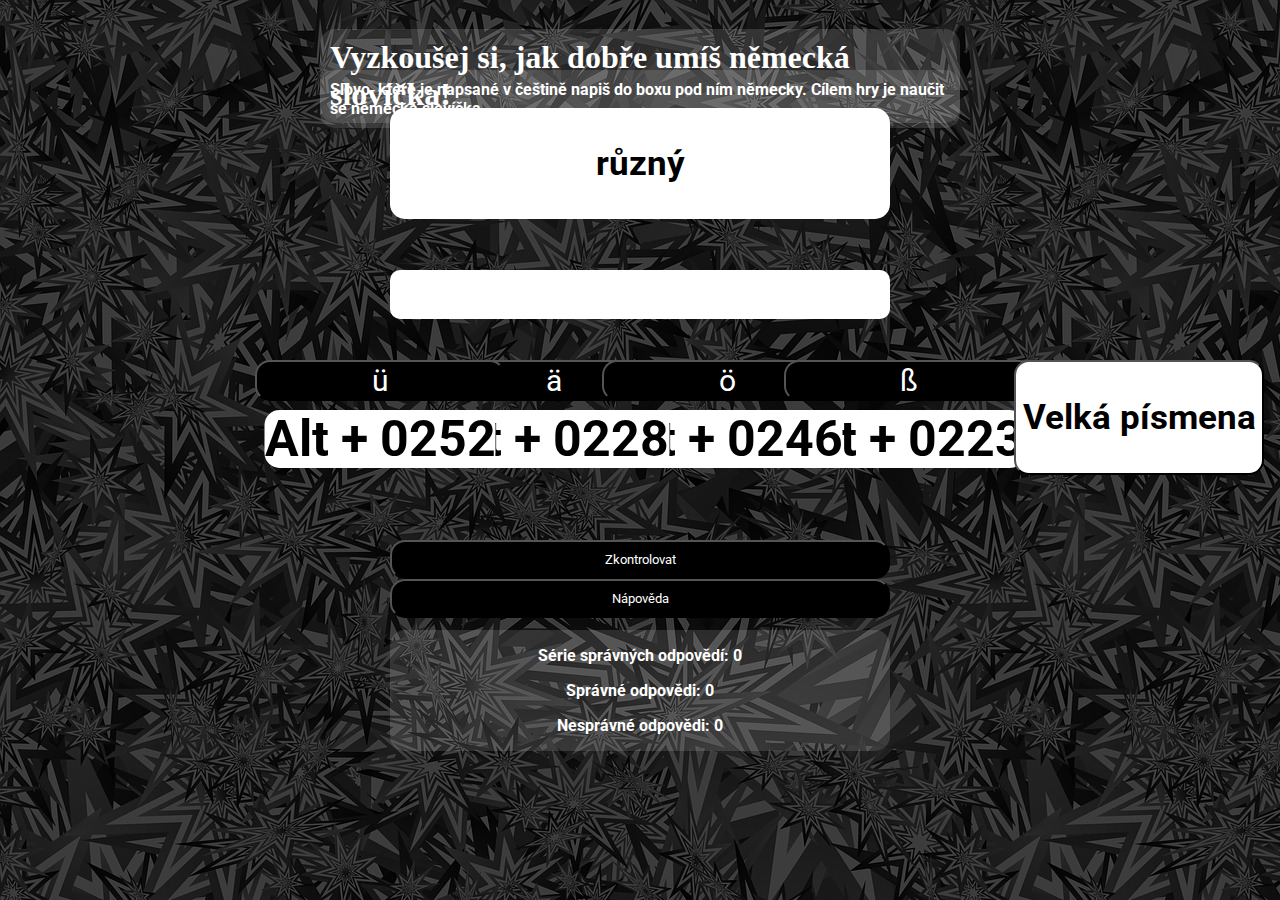
==== slovicka.html @ 40023127 "Add files via upload" ====
<html lang="cs">
<head>
    <meta charset="UTF-8">
    <meta name="viewport" content="width=device-width, initial-scale=1.0">
    <title>NemcinaSlovicka</title>
    <script src="system.js" defer></script>
    <link rel="stylesheet" href="styl.css">
    <link rel="preconnect" href="https://fonts.googleapis.com">
    <link rel="preconnect" href="https://fonts.gstatic.com" crossorigin>
    <link href="https://fonts.googleapis.com/css2?family=Roboto&display=swap" rel="stylesheet">
</head>
<body background="NewBackground.jpg">
    <section class="Top">
        <h1 class="Heading">Vyzkoušej si, jak dobře umíš německá slovíčka!</h1>
    </section>

    <section class="Tutorial">
        <p class="Text" id="Tutorial">Slovo, které je napsané v češtině napiš do boxu pod ním německy. Cílem hry je naučit se německá slovíčka.</p>
    </section>
    
    <section class="GivenWord">
        <p class="Text" id="GivenWord">vzhled</p>
    </section>

    <section class="WordBox">
        <input type="text" id="InputText" class="Text" onfocus=AddFocus() onblur=RemoveFocus()>
    </section>

    <section class="Help">
        <button class="Text EBtn" id="A" onclick=AddA()>ä</button>
        <button class="Text EBtn" id="O" onclick=AddO()>ö</button>
        <button class="Text EBtn" id="U" onclick=AddU()>ü</button>
        <button class="Text EBtn" id="SS" onclick=AddSS()>ß</button>
        <p class="Text ALT" id="AltSS">Alt + 0223</p>
        <p class="Text ALT" id="AltO">Alt + 0246</p>
        <p class="Text ALT" id="AltA">Alt + 0228</p>
        <p class="Text ALT" id="AltU">Alt + 0252</p>

        <button class="Text ALT" id="UpperCase" onclick=UpperCase()>Velká písmena</button>

    </section>

    <section class="Submit">
        <button id="Submit" class="Text" onclick=SubmitAnswer() onmouseenter=HoverEnter() onmouseleave=HoverExit()>Zkontrolovat</button>
        <button id="Hint" class="Text" onclick=GiveHint() onmouseenter=HoverEnter2() onmouseleave=HoverExit2()>Nápověda</button>
    </section>

    <section class="Goals">
        <p class="Text" id="Streak">Série správných odpovědí: 0</p>
        <p class="Text" id="CorrectAnswers">Správné odpovědi: 0</p>
        <p class="Text" id="IncorrectAnswers">Nesprávné odpovědi: 0</p>
    </section>

</body>
</html>
---- styl.css ----
.Heading {
    position: absolute;
    left: 50%;
    transform: translate(-50%);
    color: #ffffff;
    background-color: rgba(255, 255, 255, 0.13);
    padding: 10px;
    border-radius: 15px;
}
#Tutorial {
    position: absolute;
    left: 50%;
    top: 6%;
    transform: translate(-50%);
    color: #ffffff;
    background-color: rgba(255, 255, 255, 0.13);
    padding: 10px;
    border-radius: 15px;
    font-weight: bold;
}
.GivenWord {
    position: absolute;
    left: 50%;
    top: 12%;
    width: 500px;
    text-align: center;
    font-size: 35px;
    font-weight: bold;
    transform: translate(-50%);
    color: #000000;
    background-color: rgb(255, 255, 255);
    border-radius: 15px;
}

.WordBox {
    position: absolute;
    left: 50%;
    top: 30%;
    width: 500px;
    text-align: center;
    font-size: 30px;
    transform: translate(-50%);
    color: #000000;
    background-color: rgb(255, 255, 255);
    border-radius: 15px;
}
#InputText {
    background-color: rgb(255, 255, 255);
    border-radius: 10px;
    padding: 10px;
    border: 0px;
   /* color: rgb(3, 102, 28); */
    color: rgb(0, 0, 0);
    font-size: 25px;
    width: 500px;
}
.Goals {
    position: absolute;
    left: 50%;
    transform: translate(-50%);
    top: 70%;
    background-color: rgba(255, 255, 255, 0.13);
    width: 500px;
    border-radius: 15px;
}
#Streak {
    color: white;
    font-weight: bold;
    text-align: center;
}
#CorrectAnswers {
    color: white;
    font-weight: bold;
    text-align: center;
}
#IncorrectAnswers {
    color: white;
    font-weight: bold;
    text-align: center;
}

.EBtn {
    position: absolute;
    left: 50%;
    top: 40%;
    width: 250px;
    text-align: center;
    font-size: 30px;
    transform: translate(-50%);
    color: #ffffff;
    background-color: rgb(0, 0, 0);
    border-radius: 15px;
}
#A {
    left: 43.25%;
}
#O {
   left: 56.8%;
}
#U {
    left: 29.7%;
}
#SS {
    left: 71%;
}
.ALT {
    background-color: rgb(255, 255, 255);
    text-align: center;
    font-size: 50px;
    border-radius: 15px;
    color: black;
    position: absolute;
    font-weight: bold;
}
#AltSS {
    left: 71%;
    top: 40%;
    transform: translate(-50%);
}
#AltO {
    left: 56.8%;
    top: 40%;
    transform: translate(-50%);
}
#AltA {
    left: 43.25%;
    top: 40%;
    transform: translate(-50%);
}
#AltU {
    left: 29.7%;
    top: 40%;
    transform: translate(-50%);
}
#UpperCase {
    left: 89%;
    top: 40%;
    transform: translate(-50%);
    width: 250px;
    height: 115px;
    font-size: 35px;
}

.Submit {
    position: absolute;
    left: 50%;
    top: 60%;
    width: 500px;
    text-align: center;
    font-size: 30px;
    transform: translate(-50%);
    color: #ffffff;
    background-color: rgba(3, 102, 28, 0);
    border-radius: 15px;
}
#Submit {
    padding: 10px;
    border-radius: 15px;
    color: #ffffff;
    background-color: rgb(0, 0, 0);
    width: 500px;
}
#Hint {
    padding: 10px;
    border-radius: 15px;
    color: #ffffff;
    background-color: rgb(0, 0, 0);
    width: 500px;
}

.Text {
    font-family: Roboto;
}


@media screen and (max-width:1000px) {
    h1{
        font-size: 12px;
        line-height: 20px;
    }
    p{
        font-size: 10px;
        line-height: 20px;
    }
    #Tutorial{
        width: 250px;
    }
    .Heading{
        width: 275px;
    }
    .WordBox{
        top: 30%;
        width: 250px;
    }
    #InputText{
        width: 250px;
    }
    .GivenWord{
        top: 14.7%;
        width: 250px;
    }
    #GivenWord{
        font-size: 25px;
    }
    #A{
        width: 50px;
        aspect-ratio: 1/1;
    }
    #O{
        width: 50px;
        aspect-ratio: 1/1;
    }
    #U{
        width: 50px;
        aspect-ratio: 1/1;
    }
    #SS{
        width: 50px;
        aspect-ratio: 1/1;
    }
    .ALT{
        font-size: 12px;
        width: 50px;
        aspect-ratio: 1/1;
    }
    #AltSS{
        left: 71%;
        top: 45%;
        transform: translate(-50%);
    }
    #AltO{
        left: 56.8%;
        top: 45%;
        transform: translate(-50%);
    }
    #AltA{
        left: 43.25%;
        top: 45%;
        transform: translate(-50%);
    }
    #AltU{
        left: 29.7%;
        top: 45%;
        transform: translate(-50%);
    }
    .Submit{
        width: 250px;
        left: 50%;
    }
    #Submit{
        width: 250px;
    }
    #Hint{
        width: 250px;
    }
    #UpperCase{
        width: 70px;
        height: 50px;
        font-size: 15px;
    }
    .Goals{
        width: 250px;
        font-size: 15px;
    }
}
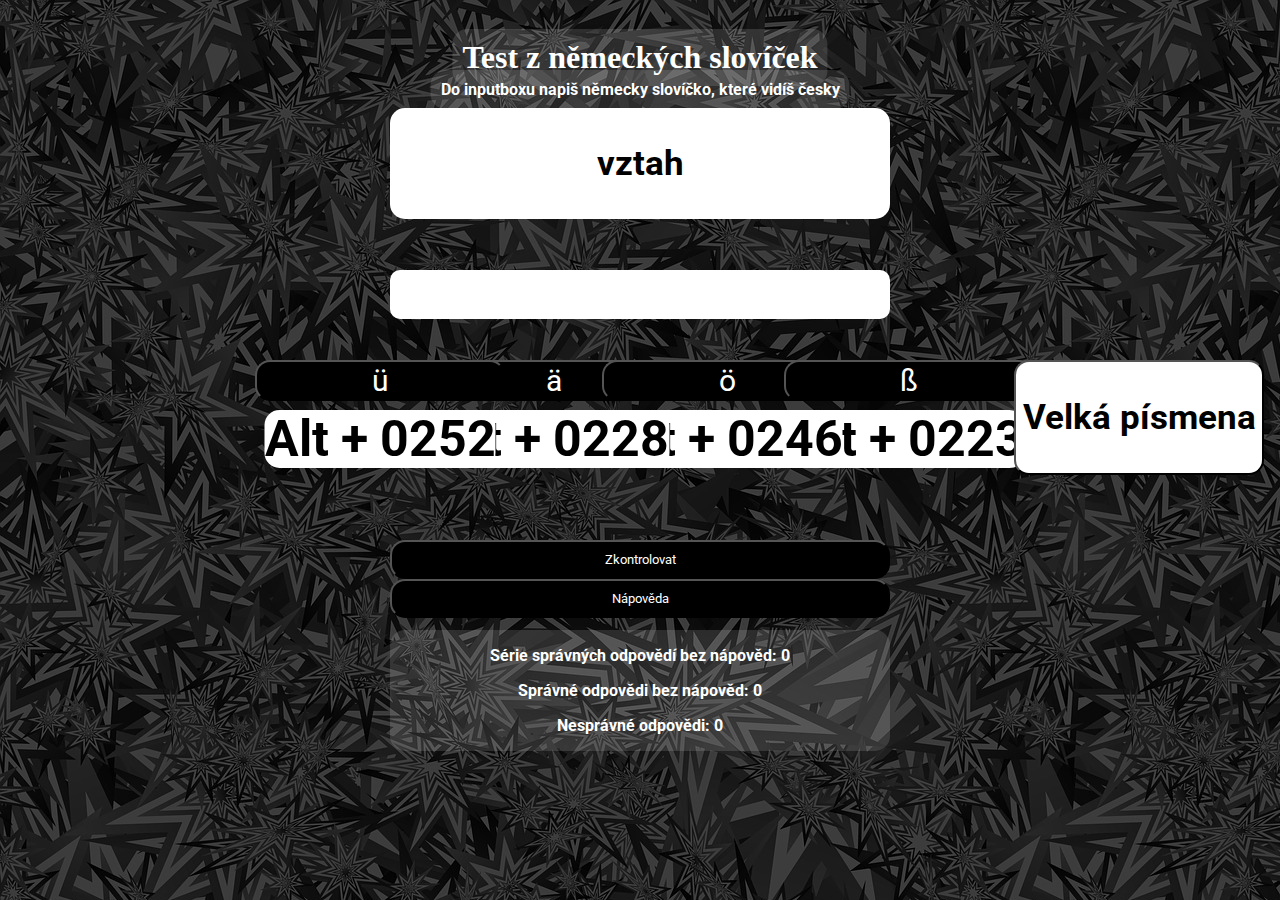
==== commit 2a2e2713: "Add files via upload" ====
--- a/slovicka.html
+++ b/slovicka.html
@@ -11,11 +11,11 @@
 </head>
 <body background="NewBackground.jpg">
     <section class="Top">
-        <h1 class="Heading">Vyzkoušej si, jak dobře umíš německá slovíčka!</h1>
+        <h1 class="Heading">Test z německých slovíček</h1>
     </section>
 
     <section class="Tutorial">
-        <p class="Text" id="Tutorial">Slovo, které je napsané v češtině napiš do boxu pod ním německy. Cílem hry je naučit se německá slovíčka.</p>
+        <p class="Text" id="Tutorial">Do inputboxu napiš německy slovíčko, které vidíš česky</p>
     </section>
     
     <section class="GivenWord">
@@ -46,8 +46,8 @@
     </section>
 
     <section class="Goals">
-        <p class="Text" id="Streak">Série správných odpovědí: 0</p>
-        <p class="Text" id="CorrectAnswers">Správné odpovědi: 0</p>
+        <p class="Text" id="Streak">Série správných odpovědí bez nápověd: 0</p>
+        <p class="Text" id="CorrectAnswers">Správné odpovědi bez nápověd: 0</p>
         <p class="Text" id="IncorrectAnswers">Nesprávné odpovědi: 0</p>
     </section>
 
--- a/styl.css
+++ b/styl.css
@@ -6,6 +6,7 @@
     background-color: rgba(255, 255, 255, 0.13);
     padding: 10px;
     border-radius: 15px;
+    text-align: center;
 }
 #Tutorial {
     position: absolute;
@@ -184,9 +185,11 @@
     }
     #Tutorial{
         width: 250px;
+        height: 10px;
     }
     .Heading{
         width: 275px;
+        height: 10px;
     }
     .WordBox{
         top: 30%;
@@ -261,5 +264,6 @@
     .Goals{
         width: 250px;
         font-size: 15px;
+        top: 79%;
     }
 }